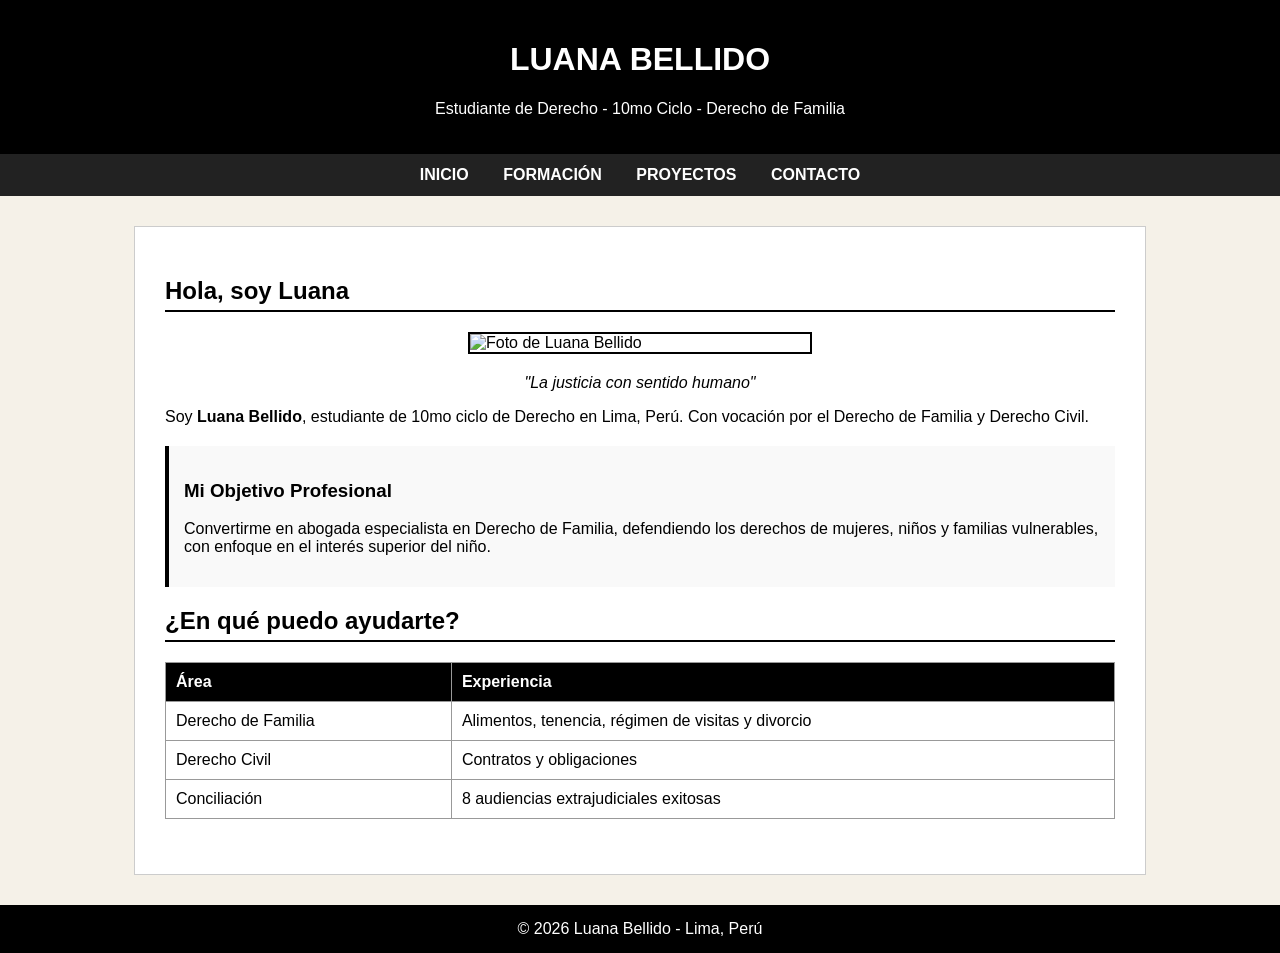
==== index.html @ d9fa3504 "Add files via upload" ====
<!DOCTYPE html>
<html lang="es">
<head>
    <meta charset="UTF-8">
    <title>Luana Bellido - Inicio</title>
    <link rel="stylesheet" href="style.css">
</head>
<body>
    <header>
        <h1>LUANA BELLIDO</h1>
        <p>Estudiante de Derecho - 10mo Ciclo - Derecho de Familia</p>
    </header>
    <nav>
        <a href="index.html">INICIO</a>
        <a href="formacion.html">FORMACIÓN</a>
        <a href="proyecto.html">PROYECTOS</a>
        <a href="contacto.html">CONTACTO</a>
    </nav>
    <main>
        <h2>Hola, soy Luana</h2>
        <img src="fotos/luana.jpeg" alt="Foto de Luana Bellido">
        <p style="text-align: center;"><i>"La justicia con sentido humano"</i></p>

        <p>Soy <b>Luana Bellido</b>, estudiante de 10mo ciclo de Derecho en Lima, Perú. Con vocación por el Derecho de Familia y Derecho Civil.</p>
        
        <div class="caja">
            <h3>Mi Objetivo Profesional</h3>
            <p>Convertirme en abogada especialista en Derecho de Familia, defendiendo los derechos de mujeres, niños y familias vulnerables, con enfoque en el interés superior del niño.</p>
        </div>

        <h2>¿En qué puedo ayudarte?</h2>
        <table>
            <tr><th>Área</th><th>Experiencia</th></tr>
            <tr><td>Derecho de Familia</td><td>Alimentos, tenencia, régimen de visitas y divorcio</td></tr>
            <tr><td>Derecho Civil</td><td>Contratos y obligaciones</td></tr>
            <tr><td>Conciliación</td><td>8 audiencias extrajudiciales exitosas</td></tr>
        </table>
    </main>
    <footer>© 2026 Luana Bellido - Lima, Perú</footer>
    <script src="script.js"></script>
</body>
</html>
---- style.css ----
body {
    font-family: Arial, sans-serif;
    background-color: #f5f1e8;
    margin: 0;
}

header {
    background-color: black;
    color: white;
    padding: 20px;
    text-align: center;
}

nav {
    background-color: #222;
    padding: 12px;
    text-align: center;
}

nav a {
    color: white;
    text-decoration: none;
    margin: 0 15px;
    font-weight: bold;
}

main {
    background-color: white;
    width: 85%;
    max-width: 950px;
    margin: 30px auto;
    padding: 30px;
    border: 1px solid #ccc;
}

footer {
    background-color: black;
    color: white;
    text-align: center;
    padding: 15px;
}


img {
    width: 340px;
    border: 2px solid black;
    display: block;
    margin: 20px auto;
}


table {
    border-collapse: collapse;
    width: 100%;
    margin-top: 20px;
    margin-bottom: 25px;
}

table, th, td {
    border: 1px solid #999;
    padding: 10px;
    text-align: left;
}

th {
    background-color: black;
    color: white;
}

h2 {
    color: black;
    border-bottom: 2px solid black;
    padding-bottom: 5px;
}


.caja {
    background-color: #f9f9f9;
    border-left: 4px solid black;
    padding: 15px;
    margin: 20px 0;
}

input, textarea {
    width: 100%;
    padding: 10px;
    margin: 8px 0;
    border: 1px solid #999;
}

button {
    background-color: black;
    color: white;
    padding: 10px 20px;
    border: none;
    cursor: pointer;
}
button:hover {
    background-color: #333;
}
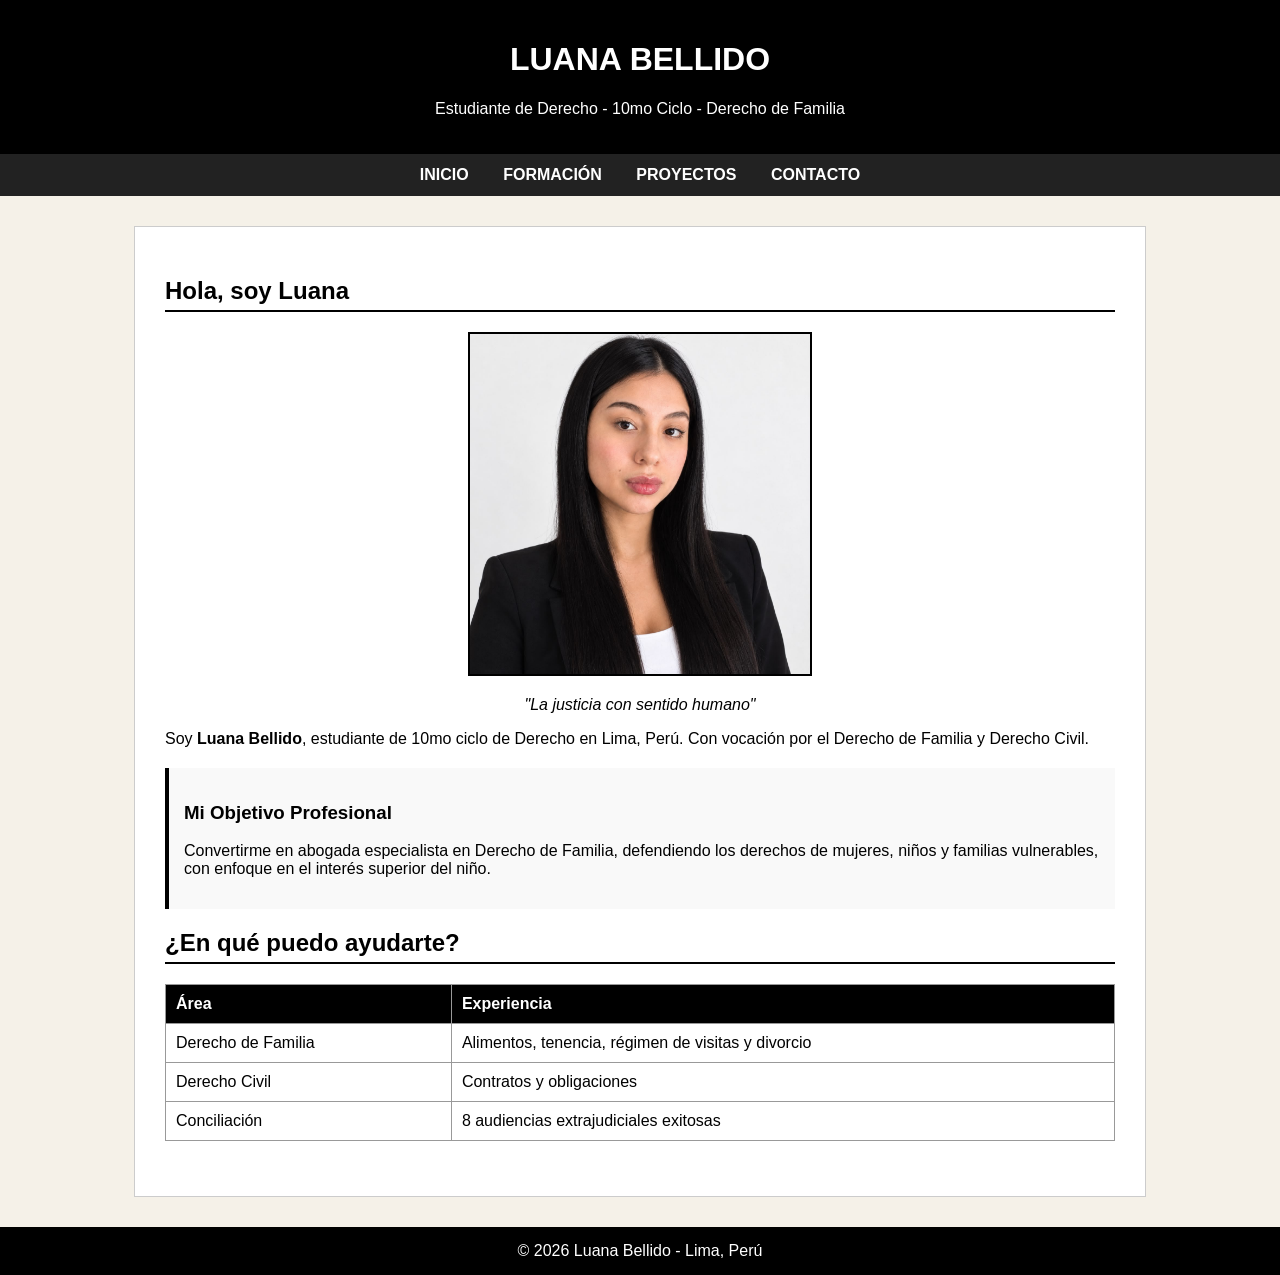
==== commit db5ca092: "Update index.html" ====
--- a/index.html
+++ b/index.html
@@ -18,7 +18,7 @@
     </nav>
     <main>
         <h2>Hola, soy Luana</h2>
-        <img src="fotos/luana.jpeg" alt="Foto de Luana Bellido">
+        <img src="luana.jpeg" alt="Foto de Luana Bellido">
         <p style="text-align: center;"><i>"La justicia con sentido humano"</i></p>
 
         <p>Soy <b>Luana Bellido</b>, estudiante de 10mo ciclo de Derecho en Lima, Perú. Con vocación por el Derecho de Familia y Derecho Civil.</p>
@@ -39,4 +39,4 @@
     <footer>© 2026 Luana Bellido - Lima, Perú</footer>
     <script src="script.js"></script>
 </body>
-</html>+</html>
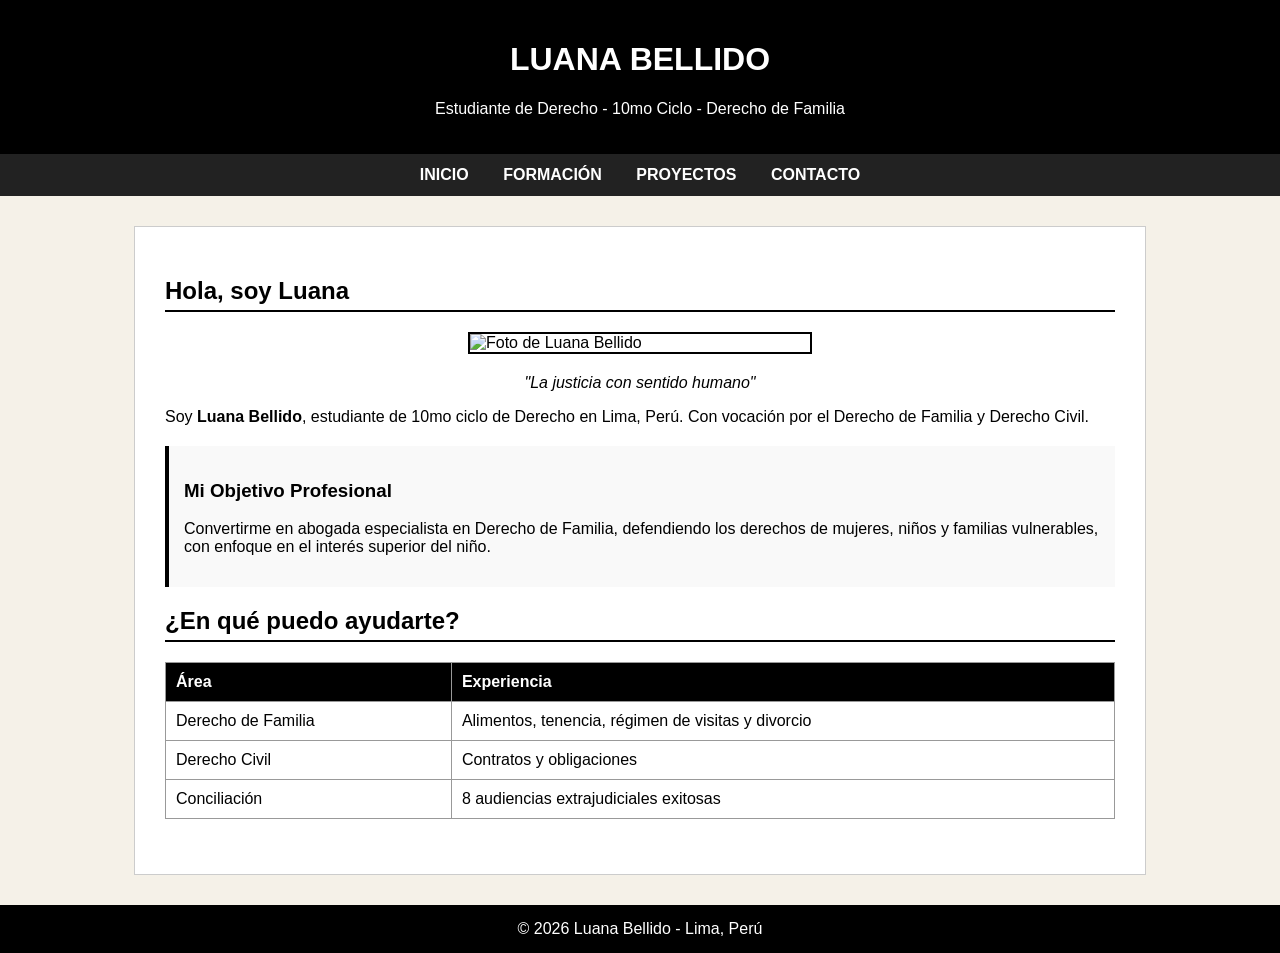
==== commit 8b364d7e: "Update index.html" ====
--- a/index.html
+++ b/index.html
@@ -18,7 +18,7 @@
     </nav>
     <main>
         <h2>Hola, soy Luana</h2>
-        <img src="luana.jpeg" alt="Foto de Luana Bellido">
+        <img src="luana.jpg" alt="Foto de Luana Bellido">
         <p style="text-align: center;"><i>"La justicia con sentido humano"</i></p>
 
         <p>Soy <b>Luana Bellido</b>, estudiante de 10mo ciclo de Derecho en Lima, Perú. Con vocación por el Derecho de Familia y Derecho Civil.</p>
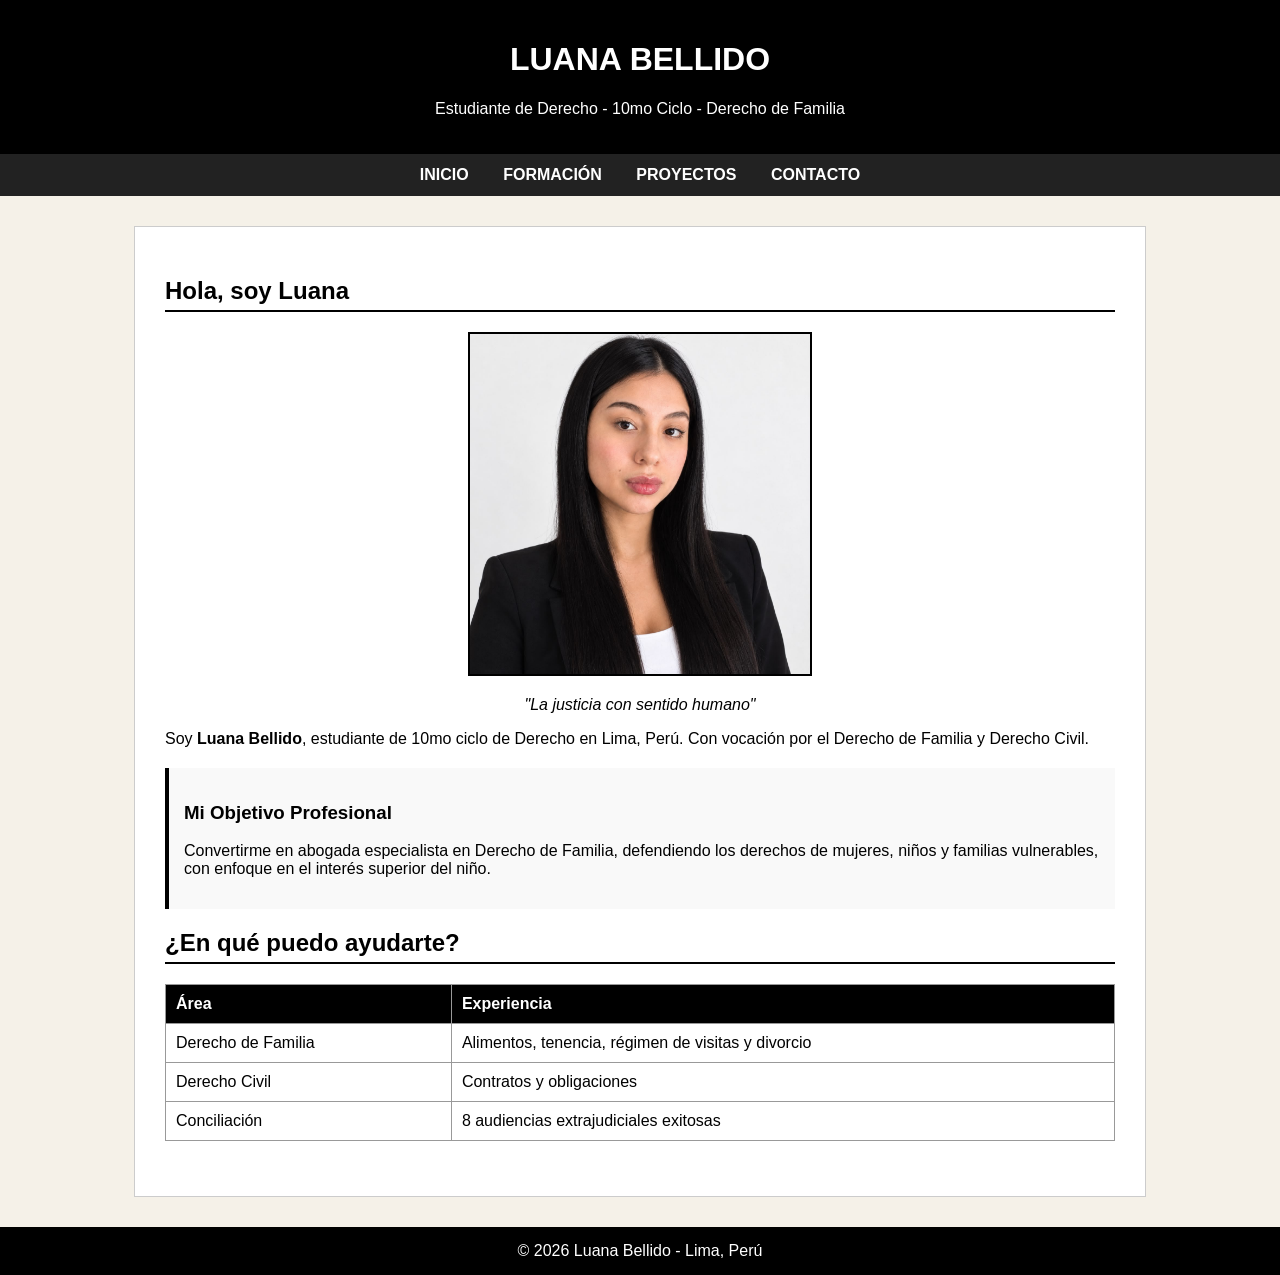
==== commit 2fa16246: "Update index.html" ====
--- a/index.html
+++ b/index.html
@@ -18,7 +18,7 @@
     </nav>
     <main>
         <h2>Hola, soy Luana</h2>
-        <img src="luana.jpg" alt="Foto de Luana Bellido">
+        <img src="luana.jpeg" alt="Foto de Luana Bellido">
         <p style="text-align: center;"><i>"La justicia con sentido humano"</i></p>
 
         <p>Soy <b>Luana Bellido</b>, estudiante de 10mo ciclo de Derecho en Lima, Perú. Con vocación por el Derecho de Familia y Derecho Civil.</p>
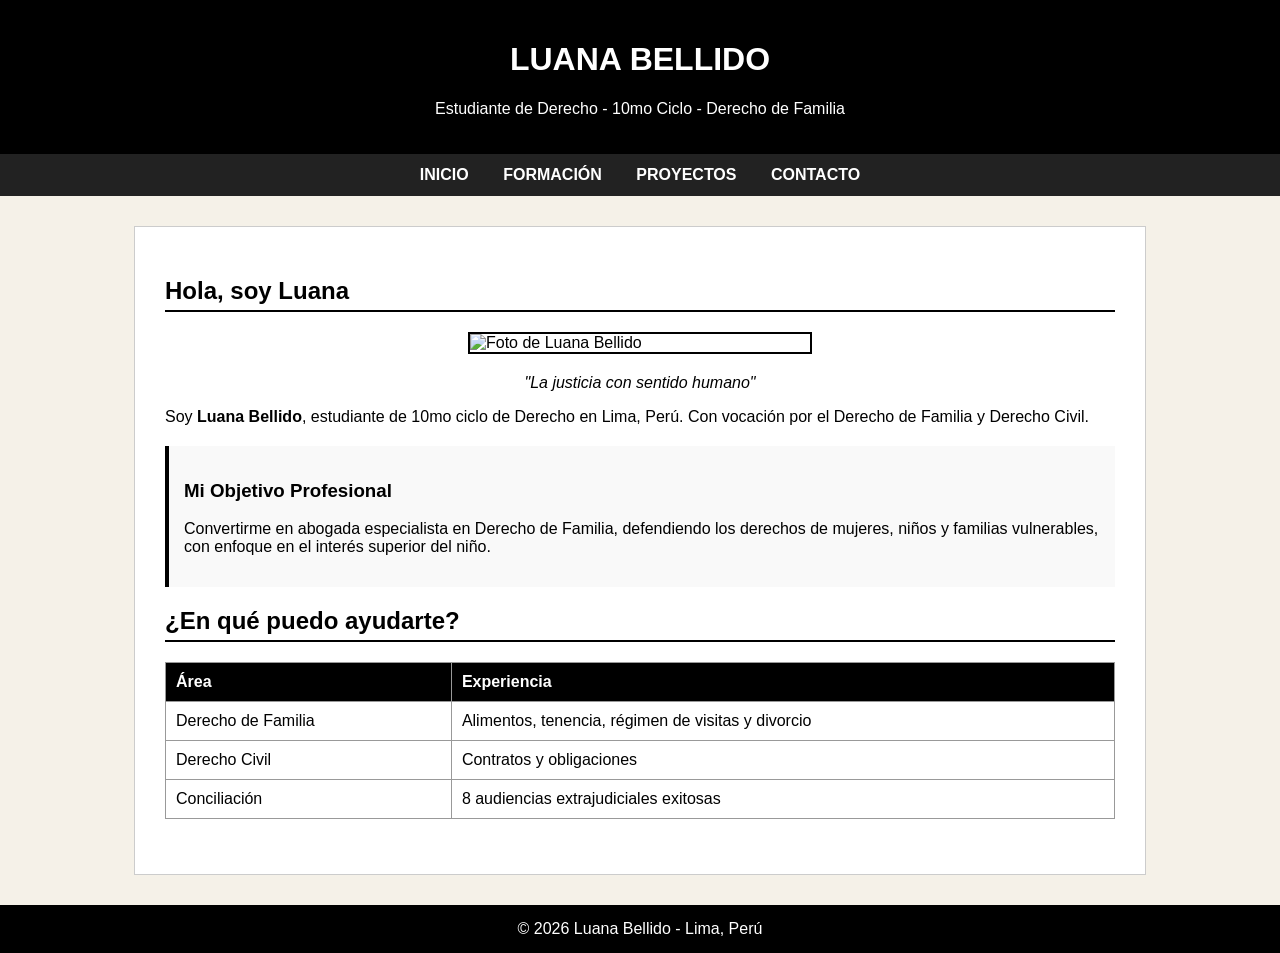
==== commit cf72e961: "Update index.html" ====
--- a/index.html
+++ b/index.html
@@ -18,7 +18,7 @@
     </nav>
     <main>
         <h2>Hola, soy Luana</h2>
-        <img src="luana.jpeg" alt="Foto de Luana Bellido">
+        <img src="luana.jpg" alt="Foto de Luana Bellido">
         <p style="text-align: center;"><i>"La justicia con sentido humano"</i></p>
 
         <p>Soy <b>Luana Bellido</b>, estudiante de 10mo ciclo de Derecho en Lima, Perú. Con vocación por el Derecho de Familia y Derecho Civil.</p>
